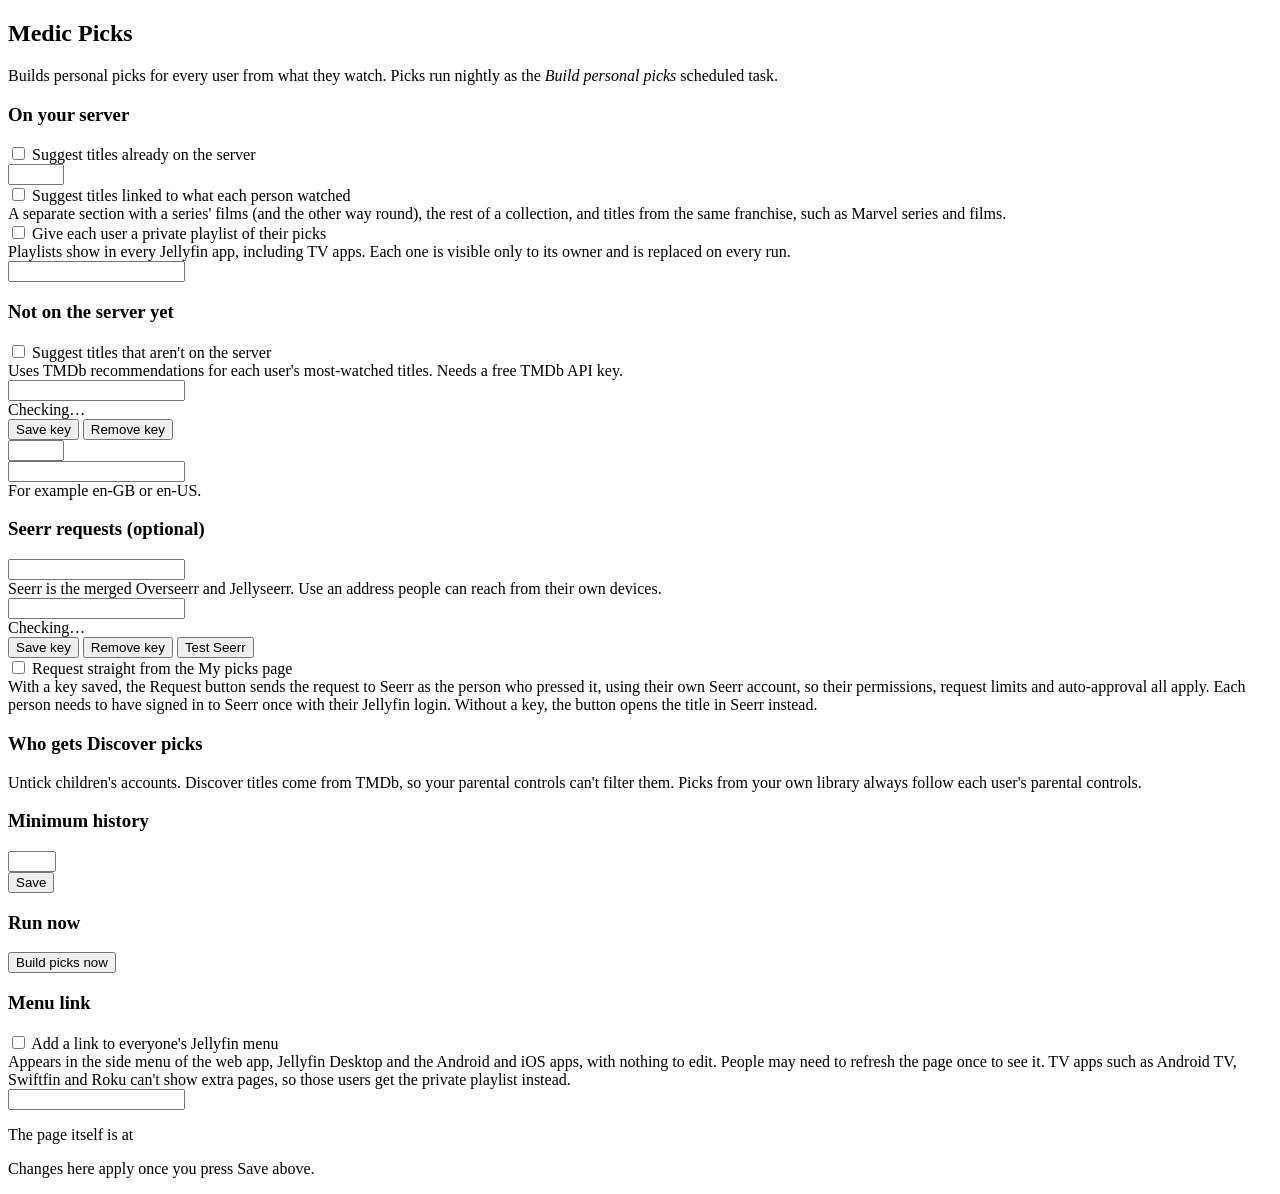
==== Jellyfin.Plugin.MedicPicks/Configuration/configPage.html @ e0cf5fc5 "Medic Picks: "Linked to what you've watched" section Titles on the server from the same world as som" ====
<!DOCTYPE html>
<html lang="en">
<head>
    <meta charset="utf-8">
    <title>Medic Picks</title>
</head>
<body>
<div id="MedicPicksConfigPage" data-role="page" class="page type-interior pluginConfigurationPage"
     data-require="emby-input,emby-button,emby-select,emby-checkbox">
    <div data-role="content">
        <div class="content-primary">
            <h2 class="sectionTitle">Medic Picks</h2>
            <p>Builds personal picks for every user from what they watch. Picks run nightly as the
               <em>Build personal picks</em> scheduled task.</p>

            <form id="MedicPicksConfigForm">
                <h3>On your server</h3>
                <div class="checkboxContainer checkboxContainer-withDescription">
                    <label>
                        <input is="emby-checkbox" type="checkbox" id="EnableLibraryPicks" />
                        <span>Suggest titles already on the server</span>
                    </label>
                </div>
                <div class="inputContainer">
                    <input is="emby-input" type="number" id="LibraryPickCount" min="1" max="100" label="Picks per user" />
                </div>
                <div class="checkboxContainer checkboxContainer-withDescription">
                    <label>
                        <input is="emby-checkbox" type="checkbox" id="EnableLinkedPicks" />
                        <span>Suggest titles linked to what each person watched</span>
                    </label>
                    <div class="fieldDescription checkboxFieldDescription">
                        A separate section with a series' films (and the other way round), the rest of a collection,
                        and titles from the same franchise, such as Marvel series and films.
                    </div>
                </div>
                <div class="checkboxContainer checkboxContainer-withDescription">
                    <label>
                        <input is="emby-checkbox" type="checkbox" id="CreatePlaylists" />
                        <span>Give each user a private playlist of their picks</span>
                    </label>
                    <div class="fieldDescription checkboxFieldDescription">
                        Playlists show in every Jellyfin app, including TV apps. Each one is visible only to its owner
                        and is replaced on every run.
                    </div>
                </div>
                <div class="inputContainer">
                    <input is="emby-input" type="text" id="PlaylistName" label="Playlist name" />
                </div>

                <h3>Not on the server yet</h3>
                <div class="checkboxContainer checkboxContainer-withDescription">
                    <label>
                        <input is="emby-checkbox" type="checkbox" id="EnableDiscover" />
                        <span>Suggest titles that aren't on the server</span>
                    </label>
                    <div class="fieldDescription checkboxFieldDescription">
                        Uses TMDb recommendations for each user's most-watched titles. Needs a free TMDb API key.
                    </div>
                </div>

                <div class="inputContainer">
                    <input is="emby-input" type="password" id="TmdbKey" autocomplete="off" label="TMDb API key or read access token" />
                    <div class="fieldDescription" id="TmdbKeyStatus">Checking…</div>
                </div>
                <button is="emby-button" type="button" id="SaveTmdbKey" class="raised button-alt block">
                    <span>Save key</span>
                </button>
                <button is="emby-button" type="button" id="ClearTmdbKey" class="raised button-alt block">
                    <span>Remove key</span>
                </button>

                <div class="inputContainer">
                    <input is="emby-input" type="number" id="DiscoverPickCount" min="1" max="100" label="Discover picks per user" />
                </div>
                <div class="inputContainer">
                    <input is="emby-input" type="text" id="TmdbLanguage" label="Language for titles and summaries" />
                    <div class="fieldDescription">For example en-GB or en-US.</div>
                </div>
                <h3>Seerr requests (optional)</h3>
                <div class="inputContainer">
                    <input is="emby-input" type="url" id="JellyseerrUrl" label="Seerr address" />
                    <div class="fieldDescription">Seerr is the merged Overseerr and Jellyseerr. Use an address people can reach
                        from their own devices.</div>
                </div>
                <div class="inputContainer">
                    <input is="emby-input" type="password" id="SeerrKey" autocomplete="off" label="Seerr API key (Seerr → Settings → General)" />
                    <div class="fieldDescription" id="SeerrKeyStatus">Checking…</div>
                </div>
                <button is="emby-button" type="button" id="SaveSeerrKey" class="raised button-alt block"><span>Save key</span></button>
                <button is="emby-button" type="button" id="ClearSeerrKey" class="raised button-alt block"><span>Remove key</span></button>
                <button is="emby-button" type="button" id="TestSeerr" class="raised button-alt block"><span>Test Seerr</span></button>
                <div class="checkboxContainer checkboxContainer-withDescription">
                    <label>
                        <input is="emby-checkbox" type="checkbox" id="SeerrDirectRequests" />
                        <span>Request straight from the My picks page</span>
                    </label>
                    <div class="fieldDescription checkboxFieldDescription">
                        With a key saved, the Request button sends the request to Seerr as the person who pressed it, using
                        their own Seerr account, so their permissions, request limits and auto-approval all apply.
                        Each person needs to have signed in to Seerr once with their Jellyfin login. Without a key,
                        the button opens the title in Seerr instead.
                    </div>
                </div>

                <h3>Who gets Discover picks</h3>
                <div class="fieldDescription" style="margin-bottom:0.8em;">
                    Untick children's accounts. Discover titles come from TMDb, so your parental controls can't filter them.
                    Picks from your own library always follow each user's parental controls.
                </div>
                <div id="DiscoverUsers"></div>

                <h3>Minimum history</h3>
                <div class="inputContainer">
                    <input is="emby-input" type="number" id="MinimumWatchedTitles" min="1" max="50" label="Watched titles needed before picks are built" />
                </div>

                <div>
                    <button is="emby-button" type="submit" class="raised button-submit block emby-button">
                        <span>Save</span>
                    </button>
                </div>
            </form>

            <h3>Run now</h3>
            <p id="RunStatus"></p>
            <button is="emby-button" type="button" id="RunNow" class="raised button-alt block">
                <span>Build picks now</span>
            </button>

            <h3>Menu link</h3>
            <div class="checkboxContainer checkboxContainer-withDescription">
                <label>
                    <input is="emby-checkbox" type="checkbox" id="AddMenuLink" form="MedicPicksConfigForm" />
                    <span>Add a link to everyone's Jellyfin menu</span>
                </label>
                <div class="fieldDescription checkboxFieldDescription">
                    Appears in the side menu of the web app, Jellyfin Desktop and the Android and iOS apps, with nothing
                    to edit. People may need to refresh the page once to see it. TV apps such as Android TV, Swiftfin and
                    Roku can't show extra pages, so those users get the private playlist instead.
                </div>
            </div>
            <div class="inputContainer">
                <input is="emby-input" type="text" id="MenuLinkName" form="MedicPicksConfigForm" label="Menu link name" />
            </div>
            <p class="fieldDescription">The page itself is at <code id="PicksUrl"></code></p>
            <p class="fieldDescription">Changes here apply once you press Save above.</p>
        </div>
    </div>

    <script type="text/javascript">
        (function () {
            var pluginId = 'b34ec5d1-b70f-435f-b77d-9b76979b03c7';
            var page = document.querySelector('#MedicPicksConfigPage');

            function $(id) { return page.querySelector('#' + id); }

            function refreshStatus() {
                ApiClient.ajax({ type: 'GET', url: ApiClient.getUrl('MedicPicks/Admin/Status'), dataType: 'json' })
                    .then(function (s) {
                        $('TmdbKeyStatus').textContent = s.tmdbKeySet
                            ? 'A key is saved. It is stored separately from these settings and is never shown again.'
                            : 'No key saved. Discover picks are off until you add one.';
                        $('RunStatus').textContent = s.usersWithPicks + ' user(s) have picks.';
                        $('SeerrKeyStatus').textContent = s.seerrKeySet
                            ? 'A Seerr key is saved. It is stored separately from these settings and is never shown again.'
                            : 'No Seerr key saved. The Request button will open Seerr instead.';
                    })
                    .catch(function () { $('TmdbKeyStatus').textContent = 'Could not check the key.'; });
            }

            function renderUsers(users, disabled) {
                var box = $('DiscoverUsers');
                box.innerHTML = '';
                users.forEach(function (u) {
                    var wrap = document.createElement('div');
                    wrap.className = 'checkboxContainer';
                    var label = document.createElement('label');
                    var input = document.createElement('input');
                    input.type = 'checkbox';
                    input.setAttribute('is', 'emby-checkbox');
                    input.className = 'discoverUser';
                    input.setAttribute('data-userid', u.Id);
                    input.checked = disabled.indexOf(u.Id.replace(/-/g, '').toLowerCase()) === -1;
                    var span = document.createElement('span');
                    span.textContent = u.Name;
                    label.appendChild(input);
                    label.appendChild(span);
                    wrap.appendChild(label);
                    box.appendChild(wrap);
                });
            }

            function norm(id) { return String(id).replace(/-/g, '').toLowerCase(); }

            page.addEventListener('pageshow', function () {
                Dashboard.showLoadingMsg();
                var picksUrl = ApiClient.serverAddress() + '/MedicPicks/Page';
                $('PicksUrl').textContent = picksUrl;

                Promise.all([ApiClient.getPluginConfiguration(pluginId), ApiClient.getUsers()])
                    .then(function (results) {
                        var config = results[0];
                        var users = results[1] || [];
                        $('EnableLibraryPicks').checked = config.EnableLibraryPicks;
                        $('LibraryPickCount').value = config.LibraryPickCount;
                        $('CreatePlaylists').checked = config.CreatePlaylists;
                        $('EnableLinkedPicks').checked = config.EnableLinkedPicks !== false;
                        $('PlaylistName').value = config.PlaylistName || '';
                        $('EnableDiscover').checked = config.EnableDiscover;
                        $('DiscoverPickCount').value = config.DiscoverPickCount;
                        $('TmdbLanguage').value = config.TmdbLanguage || 'en-GB';
                        $('JellyseerrUrl').value = config.JellyseerrUrl || '';
                        $('SeerrDirectRequests').checked = config.SeerrDirectRequests !== false;
                        $('MinimumWatchedTitles').value = config.MinimumWatchedTitles;
                        $('AddMenuLink').checked = config.AddMenuLink !== false;
                        $('MenuLinkName').value = config.MenuLinkName || 'My picks';
                        renderUsers(users, (config.DiscoverDisabledUserIds || []).map(norm));
                        refreshStatus();
                        Dashboard.hideLoadingMsg();
                    })
                    .catch(function () { Dashboard.hideLoadingMsg(); });
            });

            $('MedicPicksConfigForm').addEventListener('submit', function (e) {
                e.preventDefault();
                Dashboard.showLoadingMsg();
                ApiClient.getPluginConfiguration(pluginId).then(function (config) {
                    config.EnableLibraryPicks = $('EnableLibraryPicks').checked;
                    config.LibraryPickCount = parseInt($('LibraryPickCount').value, 10) || 20;
                    config.CreatePlaylists = $('CreatePlaylists').checked;
                    config.EnableLinkedPicks = $('EnableLinkedPicks').checked;
                    config.PlaylistName = $('PlaylistName').value.trim() || 'Picks for you';
                    config.EnableDiscover = $('EnableDiscover').checked;
                    config.DiscoverPickCount = parseInt($('DiscoverPickCount').value, 10) || 20;
                    config.TmdbLanguage = $('TmdbLanguage').value.trim() || 'en-GB';
                    config.JellyseerrUrl = $('JellyseerrUrl').value.trim();
                    config.SeerrDirectRequests = $('SeerrDirectRequests').checked;
                    config.MinimumWatchedTitles = parseInt($('MinimumWatchedTitles').value, 10) || 3;
                    config.AddMenuLink = $('AddMenuLink').checked;
                    config.MenuLinkName = $('MenuLinkName').value.trim() || 'My picks';
                    config.DiscoverDisabledUserIds = Array.prototype.slice
                        .call(page.querySelectorAll('.discoverUser'))
                        .filter(function (box) { return !box.checked; })
                        .map(function (box) { return box.getAttribute('data-userid'); });
                    ApiClient.updatePluginConfiguration(pluginId, config).then(function (result) {
                        Dashboard.processPluginConfigurationUpdateResult(result);
                    });
                });
                return false;
            });

            function postSeerrKey(key) {
                return ApiClient.ajax({
                    type: 'POST',
                    url: ApiClient.getUrl('MedicPicks/Admin/SeerrKey'),
                    data: JSON.stringify({ key: key }),
                    contentType: 'application/json'
                });
            }

            $('SaveSeerrKey').addEventListener('click', function () {
                var key = $('SeerrKey').value.trim();
                if (!key) {
                    Dashboard.alert('Paste your Seerr API key first.');
                    return;
                }
                postSeerrKey(key).then(function () {
                    $('SeerrKey').value = '';
                    refreshStatus();
                    Dashboard.alert('Seerr key saved.');
                });
            });

            $('ClearSeerrKey').addEventListener('click', function () {
                postSeerrKey(null).then(function () {
                    refreshStatus();
                    Dashboard.alert('Seerr key removed.');
                });
            });

            $('TestSeerr').addEventListener('click', function () {
                ApiClient.ajax({ type: 'POST', url: ApiClient.getUrl('MedicPicks/Admin/TestSeerr'), dataType: 'json' })
                    .then(function (r) { Dashboard.alert(r.message); })
                    .catch(function () { Dashboard.alert('The test didn\'t finish. Save the Seerr address first, then try again.'); });
            });

            function postKey(key) {
                return ApiClient.ajax({
                    type: 'POST',
                    url: ApiClient.getUrl('MedicPicks/Admin/TmdbKey'),
                    data: JSON.stringify({ key: key }),
                    contentType: 'application/json'
                });
            }

            $('SaveTmdbKey').addEventListener('click', function () {
                var key = $('TmdbKey').value.trim();
                if (!key) {
                    Dashboard.alert('Paste a TMDb API key or read access token first.');
                    return;
                }
                postKey(key).then(function () {
                    $('TmdbKey').value = '';
                    refreshStatus();
                    Dashboard.alert('TMDb key saved.');
                });
            });

            $('ClearTmdbKey').addEventListener('click', function () {
                postKey(null).then(function () {
                    refreshStatus();
                    Dashboard.alert('TMDb key removed.');
                });
            });

            $('RunNow').addEventListener('click', function () {
                ApiClient.ajax({ type: 'POST', url: ApiClient.getUrl('MedicPicks/Admin/Refresh') }).then(function () {
                    Dashboard.alert('Building picks now. Progress shows under Scheduled Tasks.');
                });
            });
        })();
    </script>
</div>
</body>
</html>
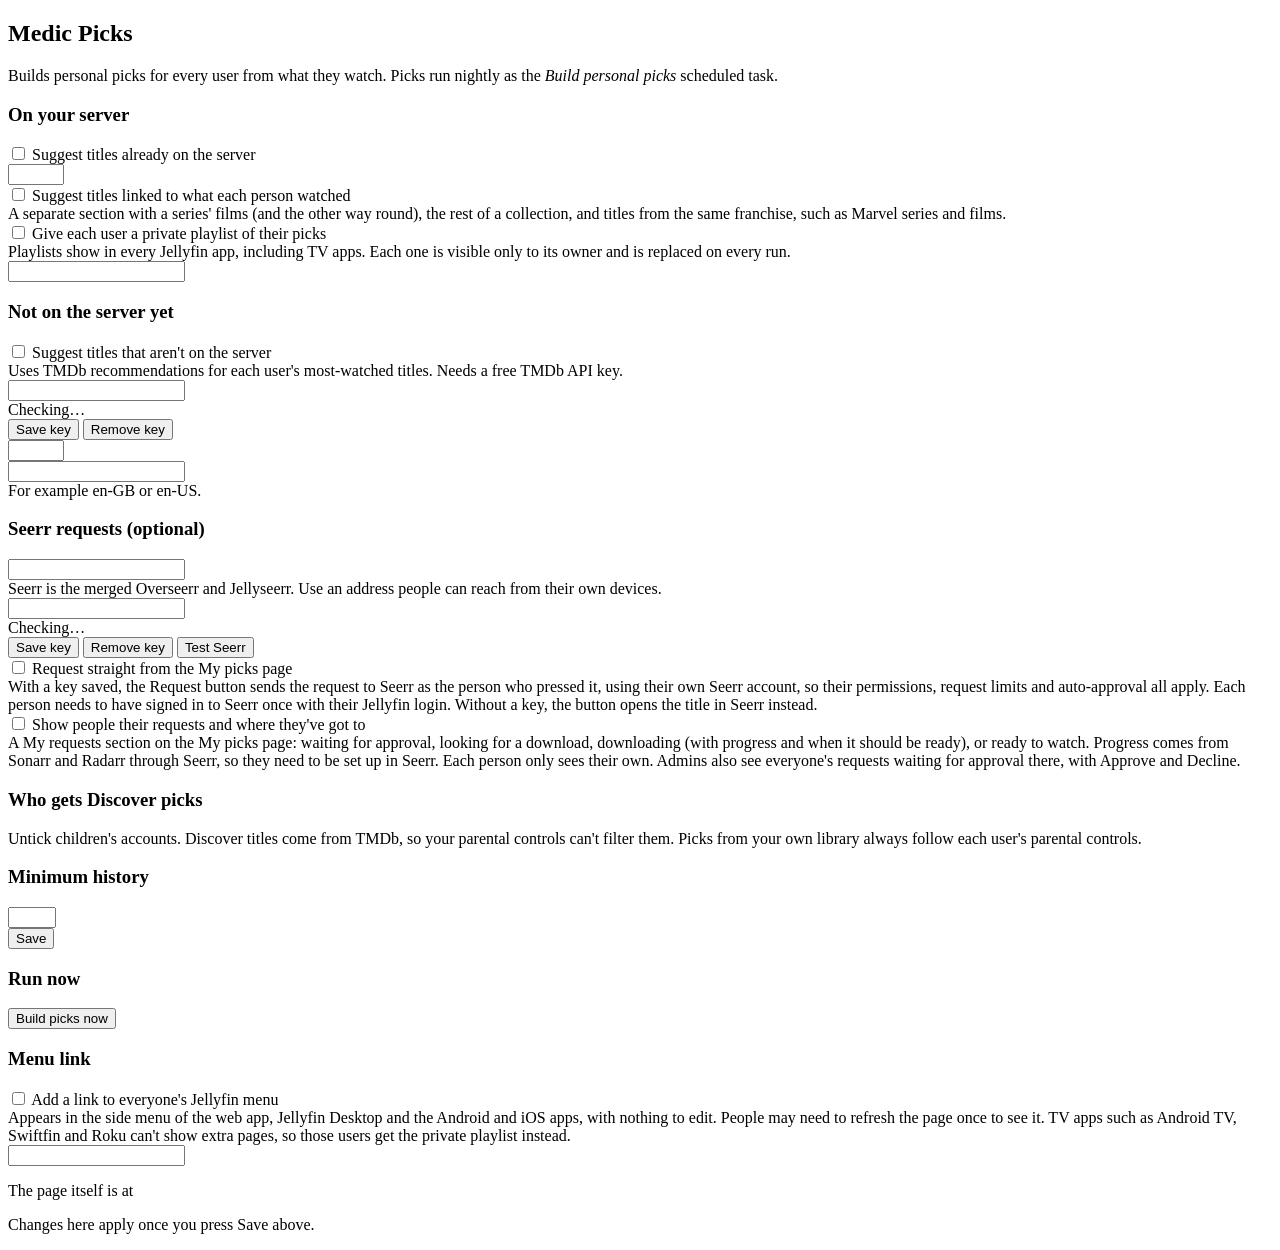
==== commit 7914f070: "Medic Picks 1.2.0: My requests with progress and ETA, and approvals for admins The My picks page now" ====
--- a/Jellyfin.Plugin.MedicPicks/Configuration/configPage.html
+++ b/Jellyfin.Plugin.MedicPicks/Configuration/configPage.html
@@ -100,6 +100,18 @@
                         their own Seerr account, so their permissions, request limits and auto-approval all apply.
                         Each person needs to have signed in to Seerr once with their Jellyfin login. Without a key,
                         the button opens the title in Seerr instead.
+                    </div>
+                </div>
+                <div class="checkboxContainer checkboxContainer-withDescription">
+                    <label>
+                        <input is="emby-checkbox" type="checkbox" id="ShowRequests" />
+                        <span>Show people their requests and where they've got to</span>
+                    </label>
+                    <div class="fieldDescription checkboxFieldDescription">
+                        A My requests section on the My picks page: waiting for approval, looking for a download,
+                        downloading (with progress and when it should be ready), or ready to watch. Progress comes from
+                        Sonarr and Radarr through Seerr, so they need to be set up in Seerr. Each person only sees their own.
+                        Admins also see everyone's requests waiting for approval there, with Approve and Decline.
                     </div>
                 </div>
 
@@ -212,6 +224,7 @@
                         $('TmdbLanguage').value = config.TmdbLanguage || 'en-GB';
                         $('JellyseerrUrl').value = config.JellyseerrUrl || '';
                         $('SeerrDirectRequests').checked = config.SeerrDirectRequests !== false;
+                        $('ShowRequests').checked = config.ShowRequests !== false;
                         $('MinimumWatchedTitles').value = config.MinimumWatchedTitles;
                         $('AddMenuLink').checked = config.AddMenuLink !== false;
                         $('MenuLinkName').value = config.MenuLinkName || 'My picks';
@@ -236,6 +249,7 @@
                     config.TmdbLanguage = $('TmdbLanguage').value.trim() || 'en-GB';
                     config.JellyseerrUrl = $('JellyseerrUrl').value.trim();
                     config.SeerrDirectRequests = $('SeerrDirectRequests').checked;
+                    config.ShowRequests = $('ShowRequests').checked;
                     config.MinimumWatchedTitles = parseInt($('MinimumWatchedTitles').value, 10) || 3;
                     config.AddMenuLink = $('AddMenuLink').checked;
                     config.MenuLinkName = $('MenuLinkName').value.trim() || 'My picks';
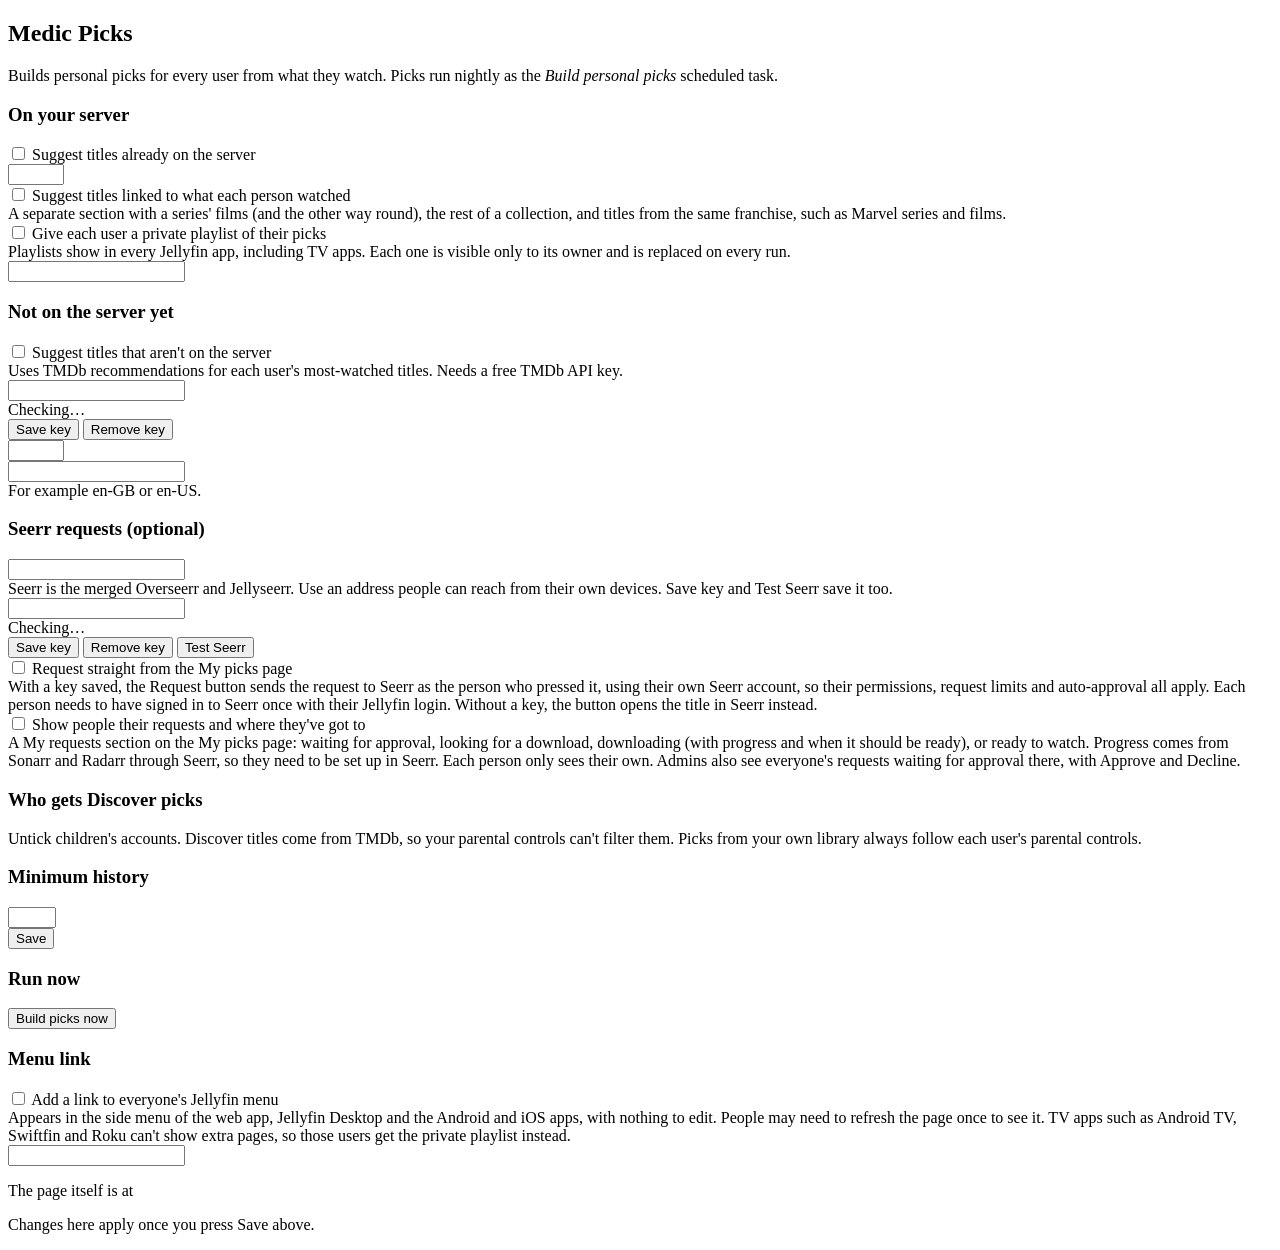
==== commit 6ceaf438: "Medic Picks 1.2.2: save the Seerr address with the key, and switch on Discover with a TMDb key Save " ====
--- a/Jellyfin.Plugin.MedicPicks/Configuration/configPage.html
+++ b/Jellyfin.Plugin.MedicPicks/Configuration/configPage.html
@@ -81,7 +81,7 @@
                 <div class="inputContainer">
                     <input is="emby-input" type="url" id="JellyseerrUrl" label="Seerr address" />
                     <div class="fieldDescription">Seerr is the merged Overseerr and Jellyseerr. Use an address people can reach
-                        from their own devices.</div>
+                        from their own devices. Save key and Test Seerr save it too.</div>
                 </div>
                 <div class="inputContainer">
                     <input is="emby-input" type="password" id="SeerrKey" autocomplete="off" label="Seerr API key (Seerr → Settings → General)" />
@@ -167,16 +167,23 @@
 
             function $(id) { return page.querySelector('#' + id); }
 
+            // Whether Discover was on when the page loaded or last saved, to spot it being switched on.
+            var savedDiscover = false;
+
             function refreshStatus() {
                 ApiClient.ajax({ type: 'GET', url: ApiClient.getUrl('MedicPicks/Admin/Status'), dataType: 'json' })
                     .then(function (s) {
-                        $('TmdbKeyStatus').textContent = s.tmdbKeySet
-                            ? 'A key is saved. It is stored separately from these settings and is never shown again.'
-                            : 'No key saved. Discover picks are off until you add one.';
+                        $('TmdbKeyStatus').textContent = !s.tmdbKeySet
+                            ? 'No key saved. Discover picks are off until you add one.'
+                            : !$('EnableDiscover').checked
+                                ? 'A key is saved, but Discover picks are switched off. Tick "Suggest titles that aren\'t on the server" above and save.'
+                                : 'A key is saved. It is stored separately from these settings and is never shown again.';
                         $('RunStatus').textContent = s.usersWithPicks + ' user(s) have picks.';
-                        $('SeerrKeyStatus').textContent = s.seerrKeySet
-                            ? 'A Seerr key is saved. It is stored separately from these settings and is never shown again.'
-                            : 'No Seerr key saved. The Request button will open Seerr instead.';
+                        $('SeerrKeyStatus').textContent = !s.seerrKeySet
+                            ? 'No Seerr key saved. The Request button will open Seerr instead.'
+                            : !$('JellyseerrUrl').value.trim()
+                                ? 'A Seerr key is saved, but there\'s no Seerr address yet. Add it above and save.'
+                                : 'A Seerr key is saved. It is stored separately from these settings and is never shown again.';
                     })
                     .catch(function () { $('TmdbKeyStatus').textContent = 'Could not check the key.'; });
             }
@@ -220,6 +227,7 @@
                         $('EnableLinkedPicks').checked = config.EnableLinkedPicks !== false;
                         $('PlaylistName').value = config.PlaylistName || '';
                         $('EnableDiscover').checked = config.EnableDiscover;
+                        savedDiscover = config.EnableDiscover;
                         $('DiscoverPickCount').value = config.DiscoverPickCount;
                         $('TmdbLanguage').value = config.TmdbLanguage || 'en-GB';
                         $('JellyseerrUrl').value = config.JellyseerrUrl || '';
@@ -235,10 +243,10 @@
                     .catch(function () { Dashboard.hideLoadingMsg(); });
             });
 
-            $('MedicPicksConfigForm').addEventListener('submit', function (e) {
-                e.preventDefault();
-                Dashboard.showLoadingMsg();
-                ApiClient.getPluginConfiguration(pluginId).then(function (config) {
+            // Reads the form into the saved settings. Every button that saves something (Save, Save key,
+            // Test Seerr) saves the whole form, so an address typed next to a key is never lost.
+            function saveSettings() {
+                return ApiClient.getPluginConfiguration(pluginId).then(function (config) {
                     config.EnableLibraryPicks = $('EnableLibraryPicks').checked;
                     config.LibraryPickCount = parseInt($('LibraryPickCount').value, 10) || 20;
                     config.CreatePlaylists = $('CreatePlaylists').checked;
@@ -257,10 +265,48 @@
                         .call(page.querySelectorAll('.discoverUser'))
                         .filter(function (box) { return !box.checked; })
                         .map(function (box) { return box.getAttribute('data-userid'); });
-                    ApiClient.updatePluginConfiguration(pluginId, config).then(function (result) {
+                    var discoverTurnedOn = config.EnableDiscover && !savedDiscover;
+                    return ApiClient.updatePluginConfiguration(pluginId, config).then(function (result) {
+                        savedDiscover = config.EnableDiscover;
+                        // Discover picks only appear after a build, so start one rather than wait for tonight.
+                        if (discoverTurnedOn) {
+                            ApiClient.ajax({ type: 'POST', url: ApiClient.getUrl('MedicPicks/Admin/Refresh') });
+                        }
+                        return result;
+                    });
+                });
+            }
+
+            // Keys typed but not yet saved with their own button are saved too.
+            function saveTypedKeys() {
+                var jobs = [];
+                var tmdb = $('TmdbKey').value.trim();
+                var seerr = $('SeerrKey').value.trim();
+                if (tmdb) {
+                    jobs.push(postKey(tmdb).then(function () { $('TmdbKey').value = ''; }));
+                }
+                if (seerr) {
+                    jobs.push(postSeerrKey(seerr).then(function () { $('SeerrKey').value = ''; }));
+                }
+                return Promise.all(jobs);
+            }
+
+            $('MedicPicksConfigForm').addEventListener('submit', function (e) {
+                e.preventDefault();
+                Dashboard.showLoadingMsg();
+                if ($('TmdbKey').value.trim()) {
+                    $('EnableDiscover').checked = true;
+                }
+                saveTypedKeys()
+                    .then(saveSettings)
+                    .then(function (result) {
+                        refreshStatus();
                         Dashboard.processPluginConfigurationUpdateResult(result);
+                    })
+                    .catch(function () {
+                        Dashboard.hideLoadingMsg();
+                        Dashboard.alert('Couldn\'t save the settings. Try again.');
                     });
-                });
                 return false;
             });
 
@@ -279,10 +325,12 @@
                     Dashboard.alert('Paste your Seerr API key first.');
                     return;
                 }
-                postSeerrKey(key).then(function () {
+                postSeerrKey(key).then(saveSettings).then(function () {
                     $('SeerrKey').value = '';
                     refreshStatus();
-                    Dashboard.alert('Seerr key saved.');
+                    Dashboard.alert($('JellyseerrUrl').value.trim()
+                        ? 'Seerr key and address saved.'
+                        : 'Seerr key saved. Add the Seerr address too, or requests won\'t work.');
                 });
             });
 
@@ -294,9 +342,15 @@
             });
 
             $('TestSeerr').addEventListener('click', function () {
-                ApiClient.ajax({ type: 'POST', url: ApiClient.getUrl('MedicPicks/Admin/TestSeerr'), dataType: 'json' })
+                // Save first, so the test uses the address and key as they are on screen now.
+                saveTypedKeys()
+                    .then(saveSettings)
+                    .then(function () {
+                        refreshStatus();
+                        return ApiClient.ajax({ type: 'POST', url: ApiClient.getUrl('MedicPicks/Admin/TestSeerr'), dataType: 'json' });
+                    })
                     .then(function (r) { Dashboard.alert(r.message); })
-                    .catch(function () { Dashboard.alert('The test didn\'t finish. Save the Seerr address first, then try again.'); });
+                    .catch(function () { Dashboard.alert('The test didn\'t finish. Check the Seerr address, then try again.'); });
             });
 
             function postKey(key) {
@@ -314,10 +368,12 @@
                     Dashboard.alert('Paste a TMDb API key or read access token first.');
                     return;
                 }
-                postKey(key).then(function () {
+                // A TMDb key is only for Discover picks, so saving one switches them on.
+                $('EnableDiscover').checked = true;
+                postKey(key).then(saveSettings).then(function () {
                     $('TmdbKey').value = '';
                     refreshStatus();
-                    Dashboard.alert('TMDb key saved.');
+                    Dashboard.alert('TMDb key saved and Discover picks switched on. Picks are being rebuilt now.');
                 });
             });
 
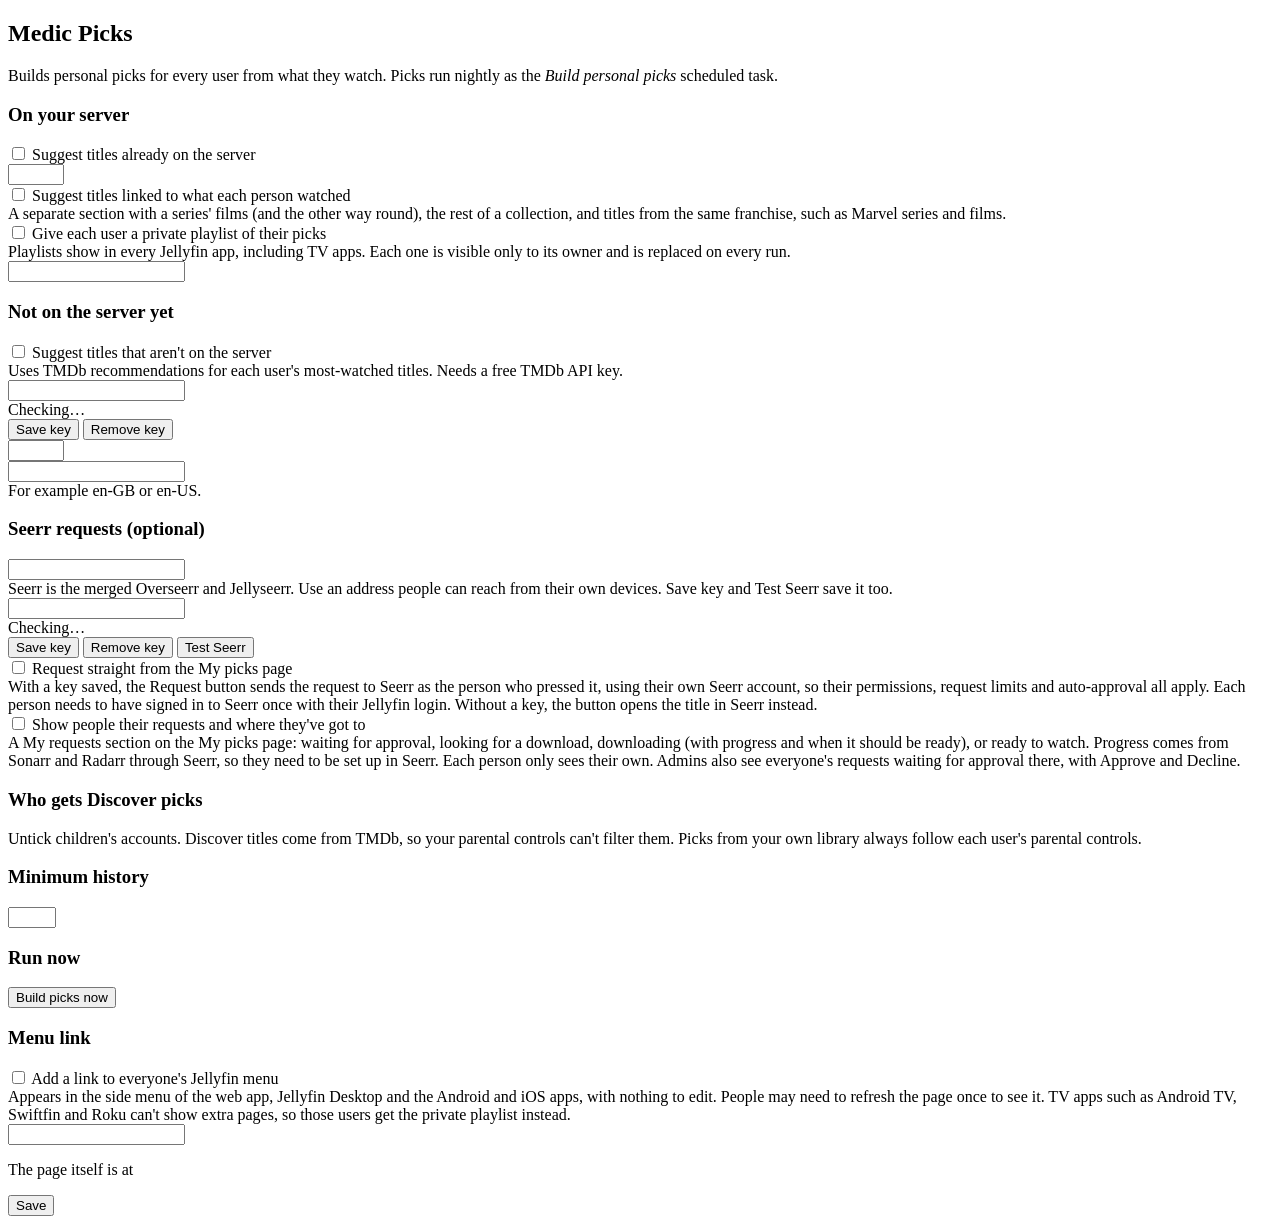
==== commit f0823221: "Medic Picks: move the Save button to the bottom of the settings page Co-Authored-By: Claude Opus 5.5" ====
--- a/Jellyfin.Plugin.MedicPicks/Configuration/configPage.html
+++ b/Jellyfin.Plugin.MedicPicks/Configuration/configPage.html
@@ -127,11 +127,6 @@
                     <input is="emby-input" type="number" id="MinimumWatchedTitles" min="1" max="50" label="Watched titles needed before picks are built" />
                 </div>
 
-                <div>
-                    <button is="emby-button" type="submit" class="raised button-submit block emby-button">
-                        <span>Save</span>
-                    </button>
-                </div>
             </form>
 
             <h3>Run now</h3>
@@ -156,7 +151,12 @@
                 <input is="emby-input" type="text" id="MenuLinkName" form="MedicPicksConfigForm" label="Menu link name" />
             </div>
             <p class="fieldDescription">The page itself is at <code id="PicksUrl"></code></p>
-            <p class="fieldDescription">Changes here apply once you press Save above.</p>
+
+            <div>
+                <button is="emby-button" type="submit" form="MedicPicksConfigForm" class="raised button-submit block emby-button">
+                    <span>Save</span>
+                </button>
+            </div>
         </div>
     </div>
 
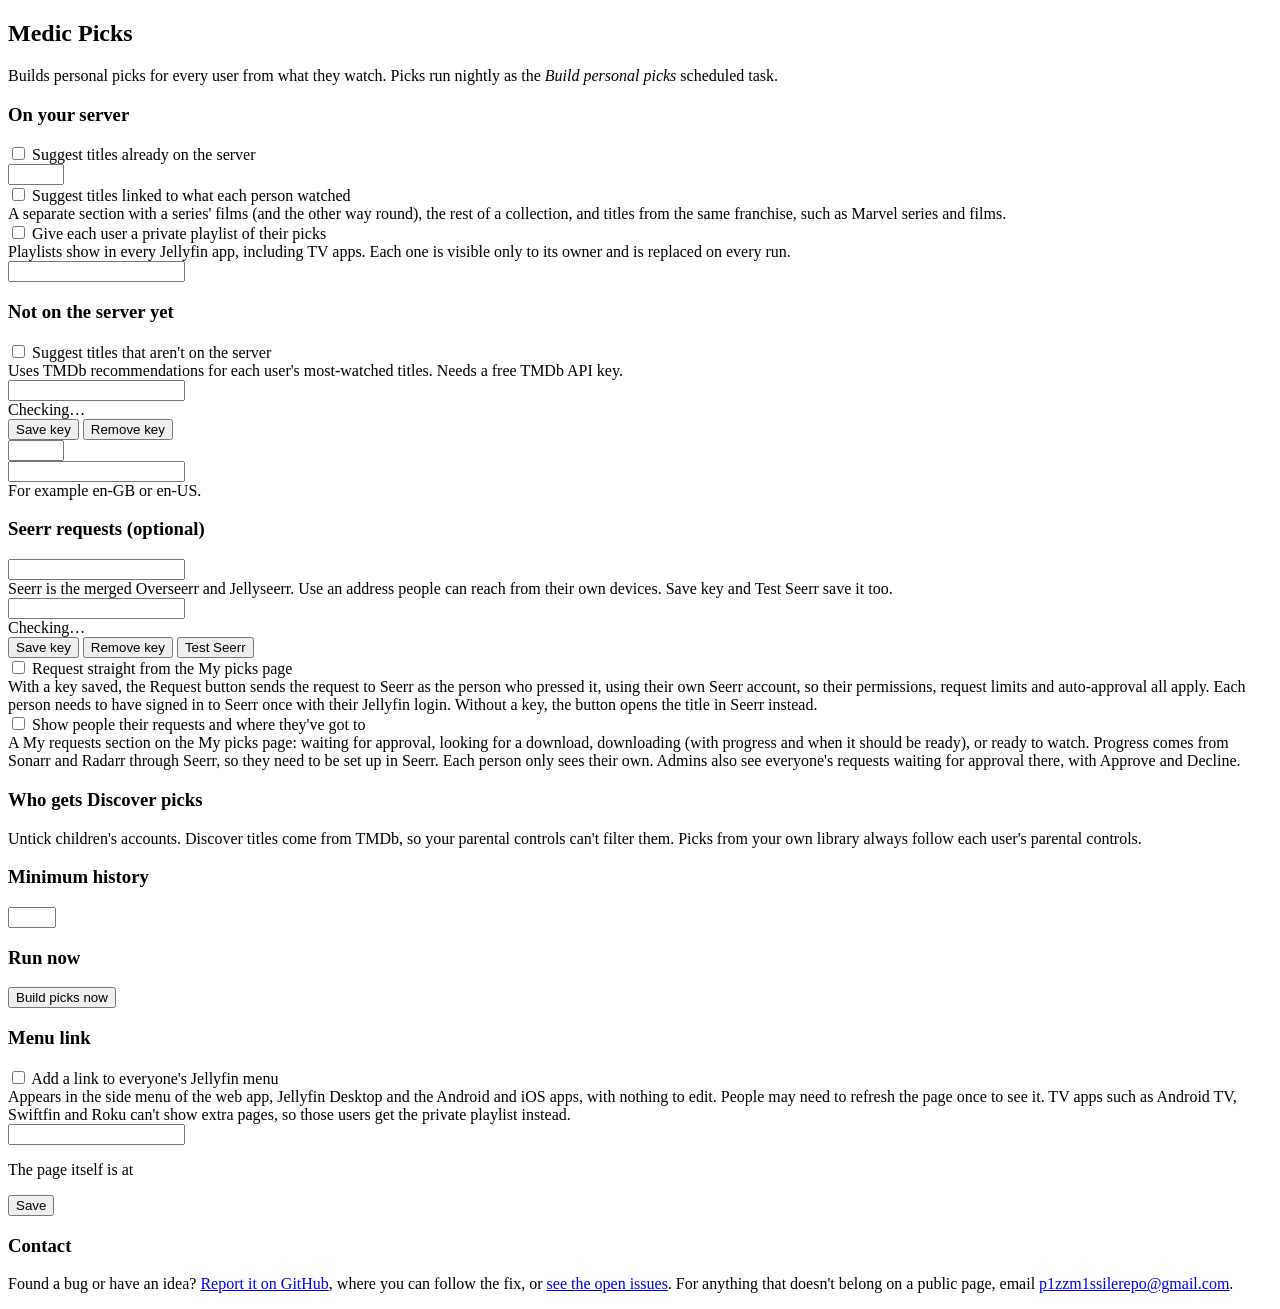
==== commit 7550fd49: "Add a Contact tab to each plugin and switch the contact email Jellyfin Medic and Medic Profiles get " ====
--- a/Jellyfin.Plugin.MedicPicks/Configuration/configPage.html
+++ b/Jellyfin.Plugin.MedicPicks/Configuration/configPage.html
@@ -157,6 +157,13 @@
                     <span>Save</span>
                 </button>
             </div>
+
+            <h3>Contact</h3>
+            <p class="fieldDescription">
+                Found a bug or have an idea? <a href="https://github.com/P1zzm1ssile/Jellyfin-Medic/issues/new?title=%5BMedic%20Picks%5D%20" target="_blank" rel="noopener">Report it on GitHub</a>,
+                where you can follow the fix, or <a href="https://github.com/P1zzm1ssile/Jellyfin-Medic/issues" target="_blank" rel="noopener">see the open issues</a>.
+                For anything that doesn't belong on a public page, email <a href="mailto:p1zzm1ssilerepo@gmail.com?subject=Medic%20Picks">p1zzm1ssilerepo@gmail.com</a>.
+            </p>
         </div>
     </div>
 
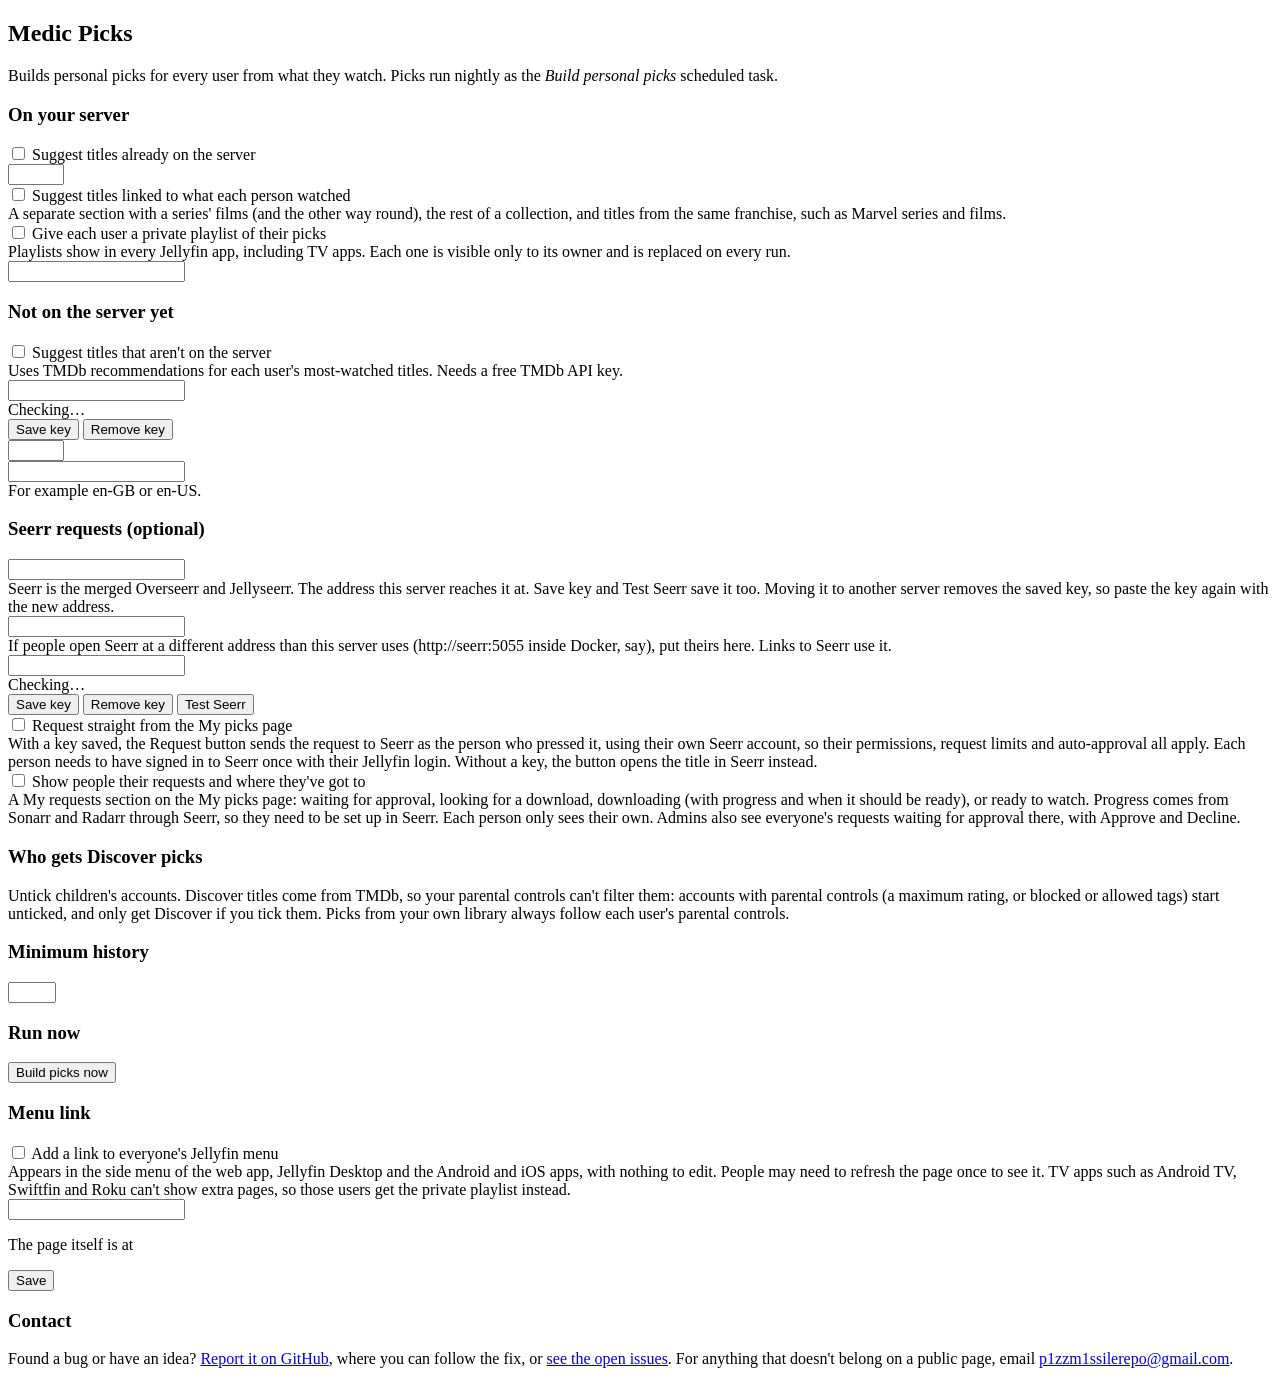
==== commit cd40f108: "Note sent issues" ====
--- a/Jellyfin.Plugin.MedicPicks/Configuration/configPage.html
+++ b/Jellyfin.Plugin.MedicPicks/Configuration/configPage.html
@@ -80,8 +80,14 @@
                 <h3>Seerr requests (optional)</h3>
                 <div class="inputContainer">
                     <input is="emby-input" type="url" id="JellyseerrUrl" label="Seerr address" />
-                    <div class="fieldDescription">Seerr is the merged Overseerr and Jellyseerr. Use an address people can reach
-                        from their own devices. Save key and Test Seerr save it too.</div>
+                    <div class="fieldDescription">Seerr is the merged Overseerr and Jellyseerr. The address this server reaches it
+                        at. Save key and Test Seerr save it too. Moving it to another server removes the saved key, so paste
+                        the key again with the new address.</div>
+                </div>
+                <div class="inputContainer">
+                    <input is="emby-input" type="url" id="SeerrLinkUrl" label="Seerr address for viewers (optional)" />
+                    <div class="fieldDescription">If people open Seerr at a different address than this server uses
+                        (http://seerr:5055 inside Docker, say), put theirs here. Links to Seerr use it.</div>
                 </div>
                 <div class="inputContainer">
                     <input is="emby-input" type="password" id="SeerrKey" autocomplete="off" label="Seerr API key (Seerr → Settings → General)" />
@@ -117,7 +123,8 @@
 
                 <h3>Who gets Discover picks</h3>
                 <div class="fieldDescription" style="margin-bottom:0.8em;">
-                    Untick children's accounts. Discover titles come from TMDb, so your parental controls can't filter them.
+                    Untick children's accounts. Discover titles come from TMDb, so your parental controls can't filter them:
+                    accounts with parental controls (a maximum rating, or blocked or allowed tags) start unticked, and only get Discover if you tick them.
                     Picks from your own library always follow each user's parental controls.
                 </div>
                 <div id="DiscoverUsers"></div>
@@ -160,7 +167,7 @@
 
             <h3>Contact</h3>
             <p class="fieldDescription">
-                Found a bug or have an idea? <a href="https://github.com/P1zzm1ssile/Jellyfin-Medic/issues/new?title=%5BMedic%20Picks%5D%20" target="_blank" rel="noopener">Report it on GitHub</a>,
+                Found a bug or have an idea? <a href="https://github.com/P1zzm1ssile/Jellyfin-Medic/issues/new/choose" target="_blank" rel="noopener">Report it on GitHub</a>,
                 where you can follow the fix, or <a href="https://github.com/P1zzm1ssile/Jellyfin-Medic/issues" target="_blank" rel="noopener">see the open issues</a>.
                 For anything that doesn't belong on a public page, email <a href="mailto:p1zzm1ssilerepo@gmail.com?subject=Medic%20Picks">p1zzm1ssilerepo@gmail.com</a>.
             </p>
@@ -174,8 +181,9 @@
 
             function $(id) { return page.querySelector('#' + id); }
 
-            // Whether Discover was on when the page loaded or last saved, to spot it being switched on.
+            // Who got Discover picks when the page loaded or last saved, to spot a change in either direction.
             var savedDiscover = false;
+            var savedDisabled = [];
 
             function refreshStatus() {
                 ApiClient.ajax({ type: 'GET', url: ApiClient.getUrl('MedicPicks/Admin/Status'), dataType: 'json' })
@@ -195,10 +203,25 @@
                     .catch(function () { $('TmdbKeyStatus').textContent = 'Could not check the key.'; });
             }
 
-            function renderUsers(users, disabled) {
+            // Parental controls the server applies to an account; Discover can't follow them.
+            function hasLimits(u) {
+                var p = u.Policy || {};
+                return (p.MaxParentalRating !== null && p.MaxParentalRating !== undefined)
+                    || (p.BlockedTags || []).length > 0 || (p.AllowedTags || []).length > 0;
+            }
+
+            // Ids of the accounts unticked on the page now.
+            function untickedIds() {
+                return Array.prototype.slice.call(page.querySelectorAll('.discoverUser'))
+                    .filter(function (box) { return !box.checked; })
+                    .map(function (box) { return norm(box.getAttribute('data-userid')); });
+            }
+
+            function renderUsers(users, disabled, allowedLimited) {
                 var box = $('DiscoverUsers');
                 box.innerHTML = '';
                 users.forEach(function (u) {
+                    var limited = hasLimits(u);
                     var wrap = document.createElement('div');
                     wrap.className = 'checkboxContainer';
                     var label = document.createElement('label');
@@ -207,9 +230,10 @@
                     input.setAttribute('is', 'emby-checkbox');
                     input.className = 'discoverUser';
                     input.setAttribute('data-userid', u.Id);
-                    input.checked = disabled.indexOf(u.Id.replace(/-/g, '').toLowerCase()) === -1;
+                    if (limited) input.setAttribute('data-limited', 'true');
+                    input.checked = limited ? allowedLimited.indexOf(norm(u.Id)) !== -1 : disabled.indexOf(norm(u.Id)) === -1;
                     var span = document.createElement('span');
-                    span.textContent = u.Name;
+                    span.textContent = u.Name + (limited ? ' (has parental controls)' : '');
                     label.appendChild(input);
                     label.appendChild(span);
                     wrap.appendChild(label);
@@ -238,12 +262,14 @@
                         $('DiscoverPickCount').value = config.DiscoverPickCount;
                         $('TmdbLanguage').value = config.TmdbLanguage || 'en-GB';
                         $('JellyseerrUrl').value = config.JellyseerrUrl || '';
+                        $('SeerrLinkUrl').value = config.SeerrLinkUrl || '';
                         $('SeerrDirectRequests').checked = config.SeerrDirectRequests !== false;
                         $('ShowRequests').checked = config.ShowRequests !== false;
                         $('MinimumWatchedTitles').value = config.MinimumWatchedTitles;
                         $('AddMenuLink').checked = config.AddMenuLink !== false;
                         $('MenuLinkName').value = config.MenuLinkName || 'My picks';
-                        renderUsers(users, (config.DiscoverDisabledUserIds || []).map(norm));
+                        renderUsers(users, (config.DiscoverDisabledUserIds || []).map(norm), (config.DiscoverAllowedLimitedUserIds || []).map(norm));
+                        savedDisabled = untickedIds();
                         refreshStatus();
                         Dashboard.hideLoadingMsg();
                     })
@@ -263,39 +289,62 @@
                     config.DiscoverPickCount = parseInt($('DiscoverPickCount').value, 10) || 20;
                     config.TmdbLanguage = $('TmdbLanguage').value.trim() || 'en-GB';
                     config.JellyseerrUrl = $('JellyseerrUrl').value.trim();
+                    config.SeerrLinkUrl = $('SeerrLinkUrl').value.trim();
                     config.SeerrDirectRequests = $('SeerrDirectRequests').checked;
                     config.ShowRequests = $('ShowRequests').checked;
                     config.MinimumWatchedTitles = parseInt($('MinimumWatchedTitles').value, 10) || 3;
                     config.AddMenuLink = $('AddMenuLink').checked;
                     config.MenuLinkName = $('MenuLinkName').value.trim() || 'My picks';
-                    config.DiscoverDisabledUserIds = Array.prototype.slice
-                        .call(page.querySelectorAll('.discoverUser'))
-                        .filter(function (box) { return !box.checked; })
+                    var boxes = Array.prototype.slice.call(page.querySelectorAll('.discoverUser'));
+                    // An account with parental controls is off unless ticked, so it's kept in its own list.
+                    config.DiscoverDisabledUserIds = boxes
+                        .filter(function (box) { return !box.checked && !box.hasAttribute('data-limited'); })
                         .map(function (box) { return box.getAttribute('data-userid'); });
-                    var discoverTurnedOn = config.EnableDiscover && !savedDiscover;
+                    config.DiscoverAllowedLimitedUserIds = boxes
+                        .filter(function (box) { return box.checked && box.hasAttribute('data-limited'); })
+                        .map(function (box) { return box.getAttribute('data-userid'); });
+                    var disabled = untickedIds();
+                    var discoverChanged = config.EnableDiscover !== savedDiscover;
+                    // Only people ticked or unticked since the last save; with Discover off for everyone, nobody's picks change.
+                    var peopleChanged = !config.EnableDiscover ? [] : disabled
+                        .filter(function (id) { return savedDisabled.indexOf(id) === -1; })
+                        .concat(savedDisabled.filter(function (id) { return disabled.indexOf(id) === -1; }));
                     return ApiClient.updatePluginConfiguration(pluginId, config).then(function (result) {
                         savedDiscover = config.EnableDiscover;
-                        // Discover picks only appear after a build, so start one rather than wait for tonight.
-                        if (discoverTurnedOn) {
+                        savedDisabled = disabled;
+                        // Discover picks only change at a build, so start one for those affected rather than wait for tonight.
+                        if (discoverChanged) {
                             ApiClient.ajax({ type: 'POST', url: ApiClient.getUrl('MedicPicks/Admin/Refresh') });
+                        } else if (peopleChanged.length) {
+                            ApiClient.ajax({
+                                type: 'POST',
+                                url: ApiClient.getUrl('MedicPicks/Admin/Rebuild'),
+                                data: JSON.stringify({ userIds: peopleChanged }),
+                                contentType: 'application/json'
+                            });
                         }
                         return result;
                     });
                 });
             }
 
-            // Keys typed but not yet saved with their own button are saved too.
-            function saveTypedKeys() {
-                var jobs = [];
+            // Saves the settings and any key typed but not yet saved with its own button: the TMDb key first,
+            // so a build started by switching Discover on can use it, and the Seerr key last, because saving
+            // a Seerr address on another server removes the key saved for the old one.
+            function saveAll() {
                 var tmdb = $('TmdbKey').value.trim();
                 var seerr = $('SeerrKey').value.trim();
-                if (tmdb) {
-                    jobs.push(postKey(tmdb).then(function () { $('TmdbKey').value = ''; }));
-                }
-                if (seerr) {
-                    jobs.push(postSeerrKey(seerr).then(function () { $('SeerrKey').value = ''; }));
-                }
-                return Promise.all(jobs);
+                return (tmdb ? postKey(tmdb).then(function () { $('TmdbKey').value = ''; }) : Promise.resolve())
+                    .then(saveSettings)
+                    .then(function (result) {
+                        if (!seerr) {
+                            return result;
+                        }
+                        return postSeerrKey(seerr).then(function () {
+                            $('SeerrKey').value = '';
+                            return result;
+                        });
+                    });
             }
 
             $('MedicPicksConfigForm').addEventListener('submit', function (e) {
@@ -304,8 +353,7 @@
                 if ($('TmdbKey').value.trim()) {
                     $('EnableDiscover').checked = true;
                 }
-                saveTypedKeys()
-                    .then(saveSettings)
+                saveAll()
                     .then(function (result) {
                         refreshStatus();
                         Dashboard.processPluginConfigurationUpdateResult(result);
@@ -332,26 +380,26 @@
                     Dashboard.alert('Paste your Seerr API key first.');
                     return;
                 }
-                postSeerrKey(key).then(saveSettings).then(function () {
+                // The address first: saving one on another server removes the old server's key.
+                saveSettings().then(function () { return postSeerrKey(key); }).then(function () {
                     $('SeerrKey').value = '';
                     refreshStatus();
                     Dashboard.alert($('JellyseerrUrl').value.trim()
                         ? 'Seerr key and address saved.'
                         : 'Seerr key saved. Add the Seerr address too, or requests won\'t work.');
-                });
+                }).catch(function () { Dashboard.alert('The Seerr key wasn\'t saved. Try again.'); });
             });
 
             $('ClearSeerrKey').addEventListener('click', function () {
                 postSeerrKey(null).then(function () {
                     refreshStatus();
                     Dashboard.alert('Seerr key removed.');
-                });
+                }).catch(function () { Dashboard.alert('The Seerr key wasn\'t removed. Try again.'); });
             });
 
             $('TestSeerr').addEventListener('click', function () {
                 // Save first, so the test uses the address and key as they are on screen now.
-                saveTypedKeys()
-                    .then(saveSettings)
+                saveAll()
                     .then(function () {
                         refreshStatus();
                         return ApiClient.ajax({ type: 'POST', url: ApiClient.getUrl('MedicPicks/Admin/TestSeerr'), dataType: 'json' });
@@ -376,11 +424,15 @@
                     return;
                 }
                 // A TMDb key is only for Discover picks, so saving one switches them on.
+                var discoverWas = $('EnableDiscover').checked;
                 $('EnableDiscover').checked = true;
                 postKey(key).then(saveSettings).then(function () {
                     $('TmdbKey').value = '';
                     refreshStatus();
                     Dashboard.alert('TMDb key saved and Discover picks switched on. Picks are being rebuilt now.');
+                }).catch(function () {
+                    $('EnableDiscover').checked = discoverWas;
+                    Dashboard.alert('The TMDb key wasn\'t saved. Try again.');
                 });
             });
 
@@ -388,13 +440,13 @@
                 postKey(null).then(function () {
                     refreshStatus();
                     Dashboard.alert('TMDb key removed.');
-                });
+                }).catch(function () { Dashboard.alert('The TMDb key wasn\'t removed. Try again.'); });
             });
 
             $('RunNow').addEventListener('click', function () {
                 ApiClient.ajax({ type: 'POST', url: ApiClient.getUrl('MedicPicks/Admin/Refresh') }).then(function () {
                     Dashboard.alert('Building picks now. Progress shows under Scheduled Tasks.');
-                });
+                }).catch(function () { Dashboard.alert('Building picks didn\'t start. Try again.'); });
             });
         })();
     </script>
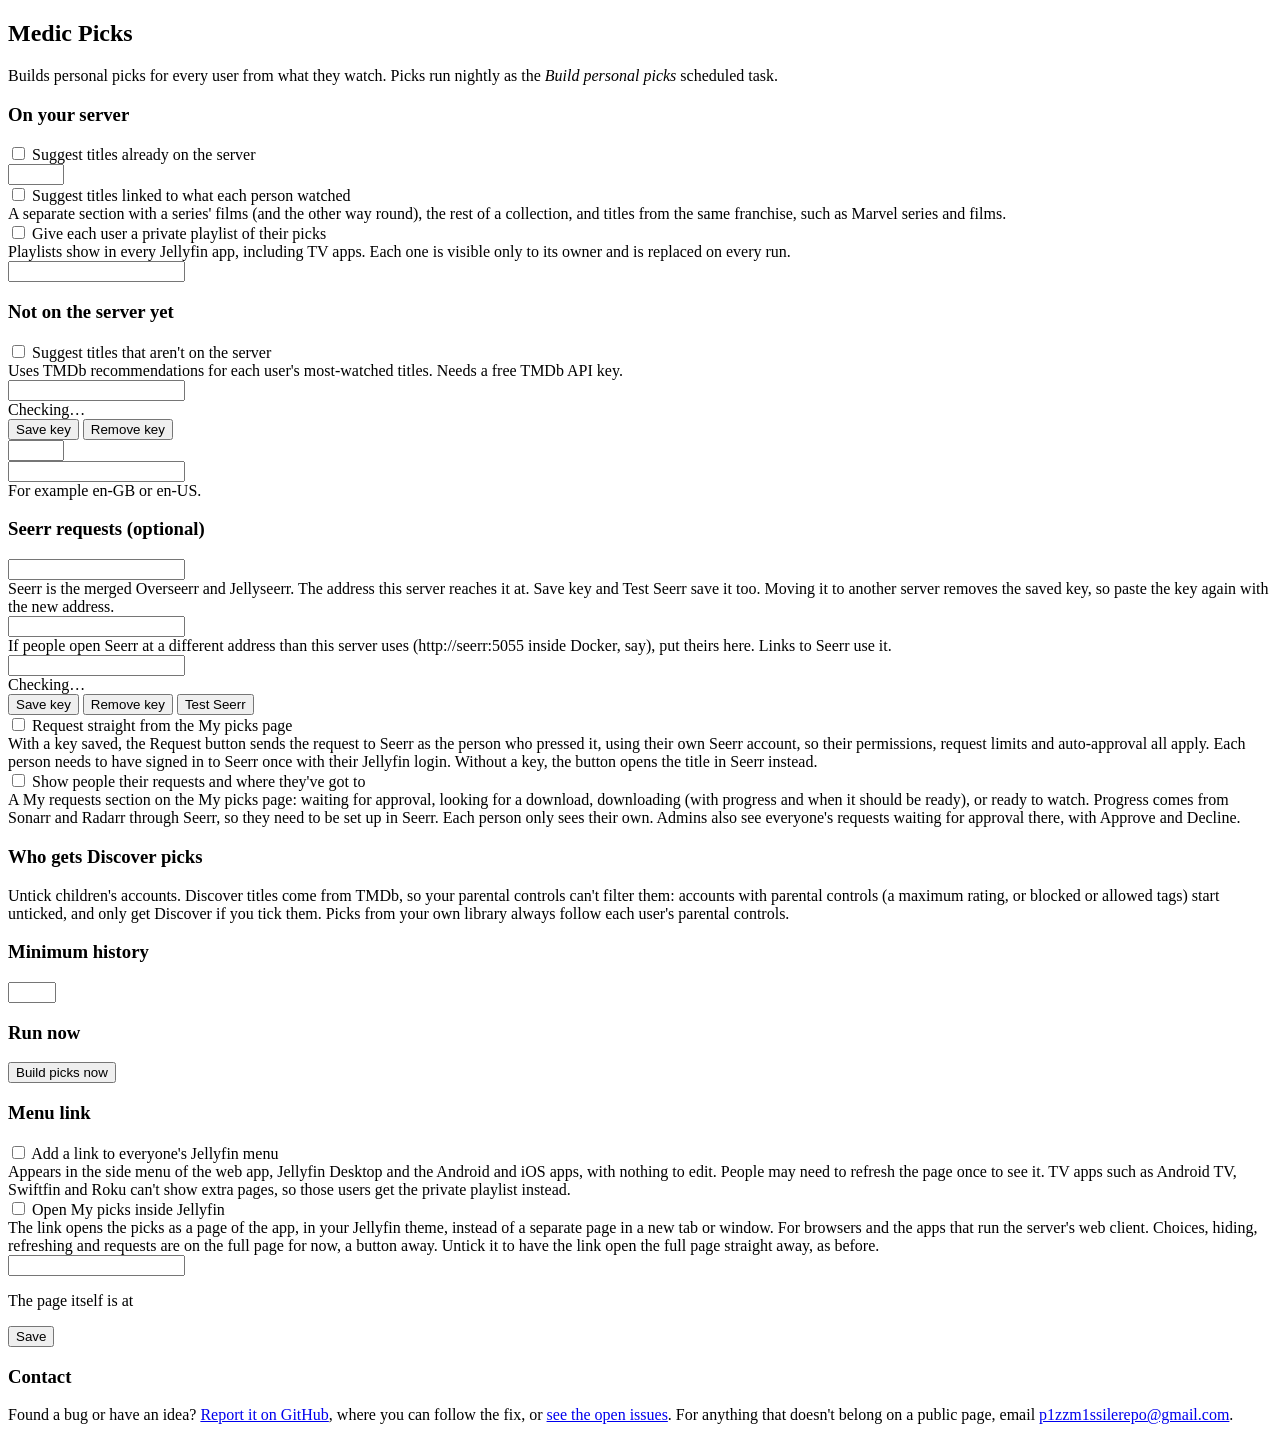
==== commit fe1c8034: "Medic Picks: open My picks inside Jellyfin The web client draws every menu link to open in a new tab" ====
--- a/Jellyfin.Plugin.MedicPicks/Configuration/configPage.html
+++ b/Jellyfin.Plugin.MedicPicks/Configuration/configPage.html
@@ -152,6 +152,18 @@
                     Appears in the side menu of the web app, Jellyfin Desktop and the Android and iOS apps, with nothing
                     to edit. People may need to refresh the page once to see it. TV apps such as Android TV, Swiftfin and
                     Roku can't show extra pages, so those users get the private playlist instead.
+                </div>
+            </div>
+            <div class="checkboxContainer checkboxContainer-withDescription">
+                <label>
+                    <input is="emby-checkbox" type="checkbox" id="OpenInApp" form="MedicPicksConfigForm" />
+                    <span>Open My picks inside Jellyfin</span>
+                </label>
+                <div class="fieldDescription checkboxFieldDescription">
+                    The link opens the picks as a page of the app, in your Jellyfin theme, instead of a separate page in
+                    a new tab or window. For browsers and the apps that run the server's web client. Choices, hiding,
+                    refreshing and requests are on the full page for now, a button away. Untick it to have the link open
+                    the full page straight away, as before.
                 </div>
             </div>
             <div class="inputContainer">
@@ -267,6 +279,7 @@
                         $('ShowRequests').checked = config.ShowRequests !== false;
                         $('MinimumWatchedTitles').value = config.MinimumWatchedTitles;
                         $('AddMenuLink').checked = config.AddMenuLink !== false;
+                        $('OpenInApp').checked = config.OpenInApp !== false;
                         $('MenuLinkName').value = config.MenuLinkName || 'My picks';
                         renderUsers(users, (config.DiscoverDisabledUserIds || []).map(norm), (config.DiscoverAllowedLimitedUserIds || []).map(norm));
                         savedDisabled = untickedIds();
@@ -294,6 +307,7 @@
                     config.ShowRequests = $('ShowRequests').checked;
                     config.MinimumWatchedTitles = parseInt($('MinimumWatchedTitles').value, 10) || 3;
                     config.AddMenuLink = $('AddMenuLink').checked;
+                    config.OpenInApp = $('OpenInApp').checked;
                     config.MenuLinkName = $('MenuLinkName').value.trim() || 'My picks';
                     var boxes = Array.prototype.slice.call(page.querySelectorAll('.discoverUser'));
                     // An account with parental controls is off unless ticked, so it's kept in its own list.
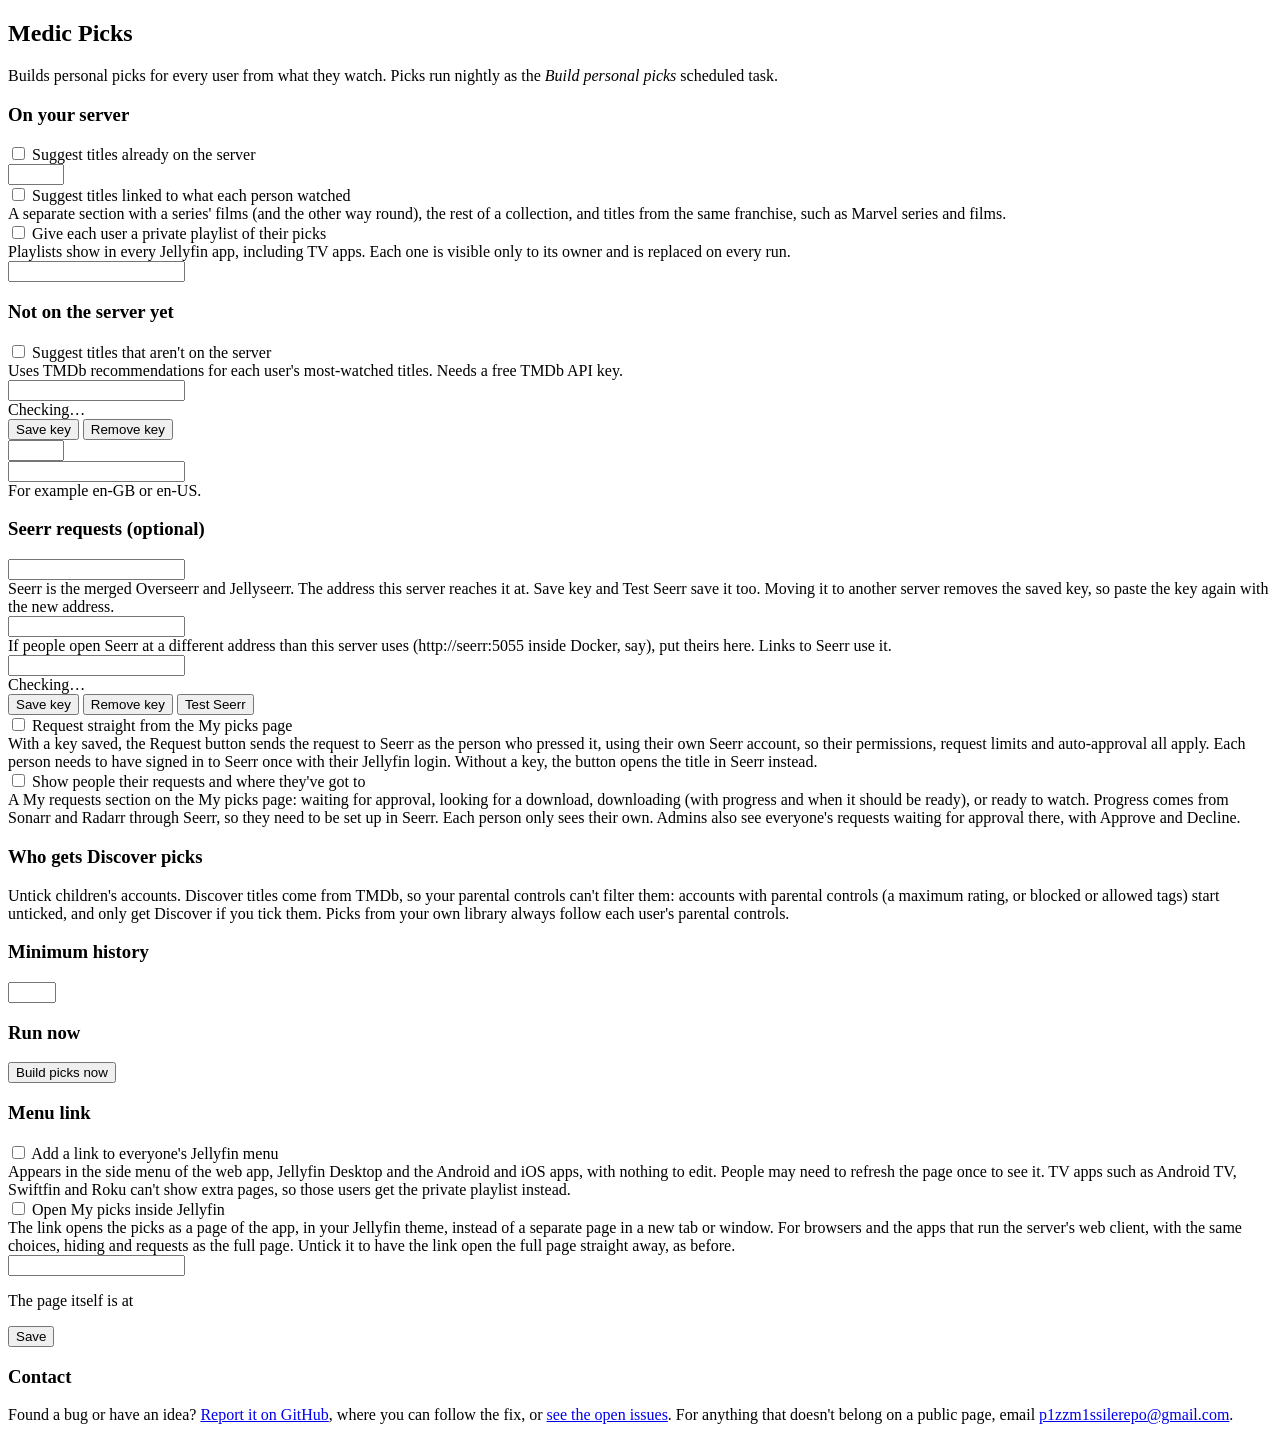
==== commit c0a5ff86: "Medic Picks: the in-app page gets the full page's controls My picks inside Jellyfin now has everythi" ====
--- a/Jellyfin.Plugin.MedicPicks/Configuration/configPage.html
+++ b/Jellyfin.Plugin.MedicPicks/Configuration/configPage.html
@@ -161,9 +161,8 @@
                 </label>
                 <div class="fieldDescription checkboxFieldDescription">
                     The link opens the picks as a page of the app, in your Jellyfin theme, instead of a separate page in
-                    a new tab or window. For browsers and the apps that run the server's web client. Choices, hiding,
-                    refreshing and requests are on the full page for now, a button away. Untick it to have the link open
-                    the full page straight away, as before.
+                    a new tab or window. For browsers and the apps that run the server's web client, with the same choices, hiding and
+                    requests as the full page. Untick it to have the link open the full page straight away, as before.
                 </div>
             </div>
             <div class="inputContainer">
